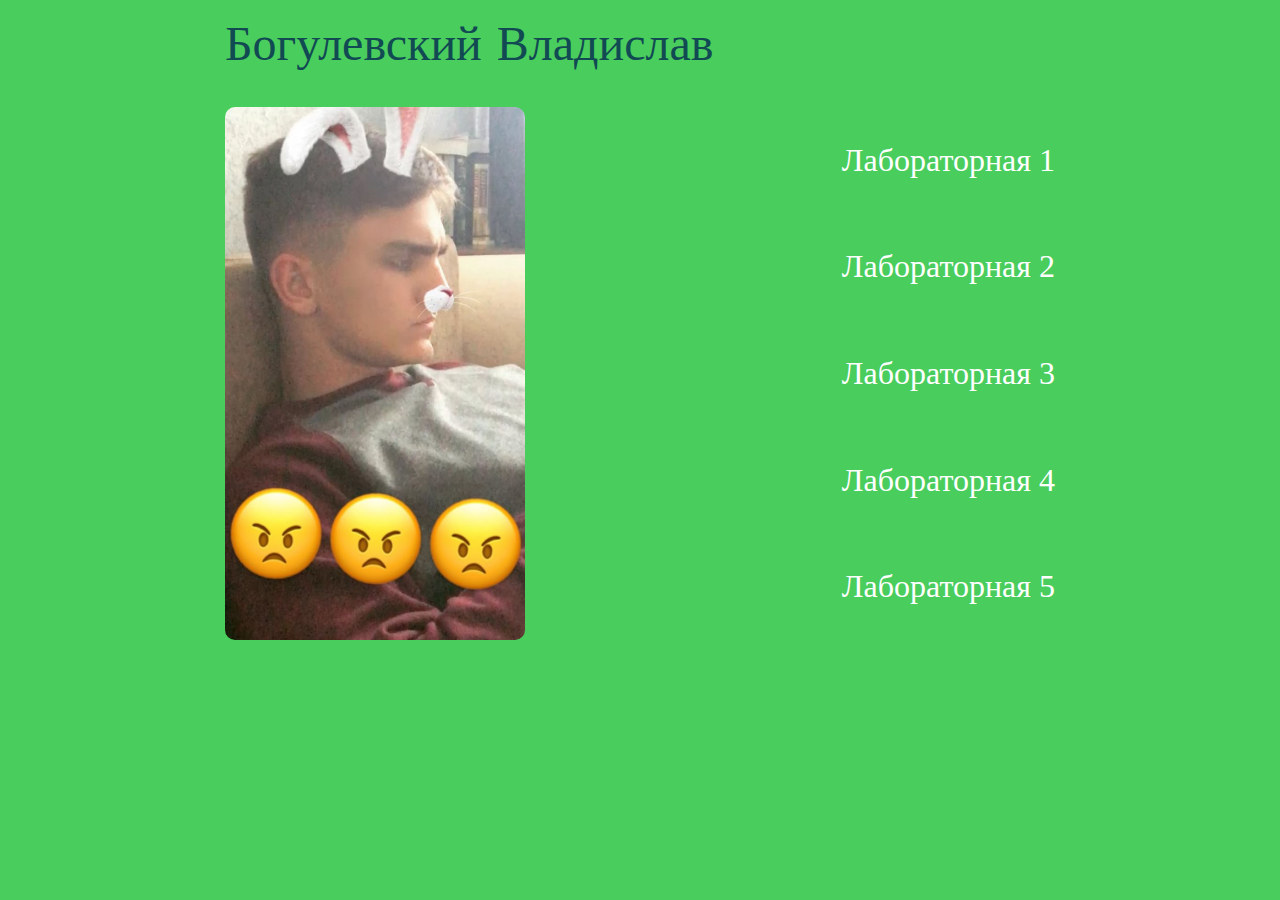
==== index.html @ eacd0b9a "i" ====
<!DOCTYPE html>
<html lang="en">

<head>
    <meta charset="UTF-8">
    <meta http-equiv="X-UA-Compatible" content="IE=edge">
    <meta name="viewport" content="width=device-width, initial-scale=1.0">
    <title>Document</title>
    <link rel="stylesheet" href="./style.css">
</head>

<body>
    <header class="wrapper">
        <div class="logo">
            <span>Богулевский Владислав</span>
        </div>
    </header>
    <main class="wrapper">
        <div class="content-block">
            <img src="./ava.jpg" alt="avatar" class="avatar">
            <div class="links">
                <div class="link-box">
                    <a href="./lab-1/index.html" class="link">Лабораторная 1</a>
                </div>
                <div class="link-box"><a href="/">Лабораторная 2</a></div>
                <div class="link-box"><a href="/">Лабораторная 3</a></div>
                <div class="link-box"><a href="/">Лабораторная 4</a></div>
                <div class="link-box"><a href="/">Лабораторная 5</a></div>
            </div>
        </div>
    </main>
</body>

</html>
---- style.css ----
@import url('https://fonts.googleapis.com/css2?family=Grechen+Fuemen&display=swap');
* {
    box-sizing: border-box;
}

body {
    margin: 0;
    padding: 0;
    background-color: #49cd5d;
    overflow: hidden;
}

input,
button {
    outline: none;
}

a {
    text-decoration: none;
}

@keyframes name {
    0% {}
    100% {}
}

.logo {
    font-size: 3rem;
    font-family: 'Grechen Fuemen', cursive;
    color: #114a53;
}

.wrapper {
    padding: 1rem 5rem;
    margin: 0 auto;
    max-width: 990px;
}

.avatar {
    width: 300px;
    border-radius: 10px;
}

.content-block {
    display: flex;
    justify-content: space-between;
}

.links {
    display: grid;
    align-items: center;
}

.links a {
    display: block;
    color: white;
    font-size: 2rem;
    transition: all .2s linear;
}

.link-box:hover a {
    transform: scale(1.1);
}

@media (max-width:768px) {
    .logo {
        font-size: 2rem;
    }
    .avatar {
        width: 200px;
    }
    .links a {
        font-size: 1.5rem;
    }
}

@media (max-width:580px) {
    .content-block {
        display: grid;
        gap: 2rem;
        justify-content: center;
    }
    .avatar {
        height: 200px;
        object-fit: cover;
        object-position: 0 10%;
    }
    .links {
        text-align: center;
        gap: 1rem;
    }
}
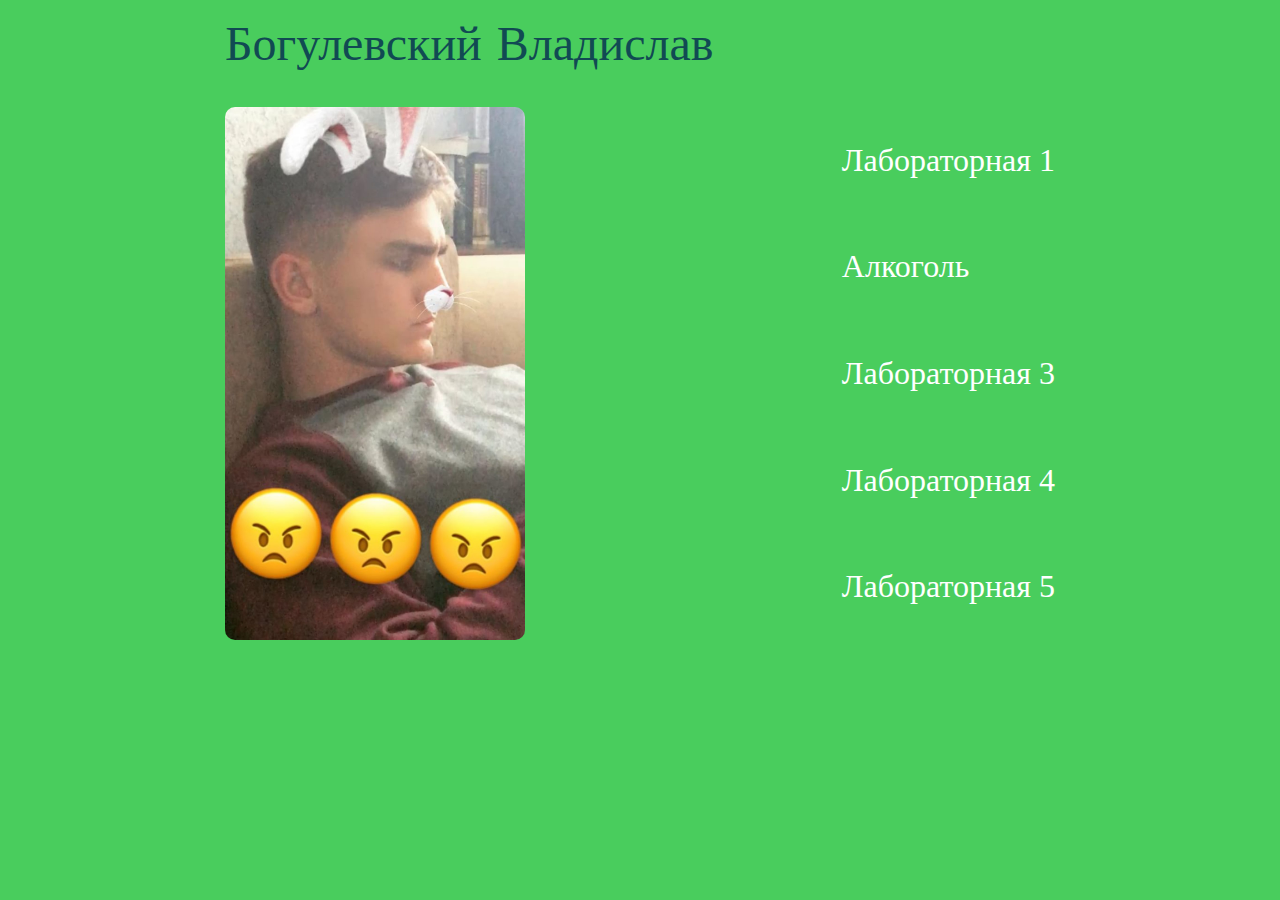
==== commit b9e31e17: "alco" ====
--- a/index.html
+++ b/index.html
@@ -22,7 +22,7 @@
                 <div class="link-box">
                     <a href="./lab-1/index.html" class="link">Лабораторная 1</a>
                 </div>
-                <div class="link-box"><a href="/">Лабораторная 2</a></div>
+                <div class="link-box"><a href="./alco/index.html">Алкоголь</a></div>
                 <div class="link-box"><a href="/">Лабораторная 3</a></div>
                 <div class="link-box"><a href="/">Лабораторная 4</a></div>
                 <div class="link-box"><a href="/">Лабораторная 5</a></div>
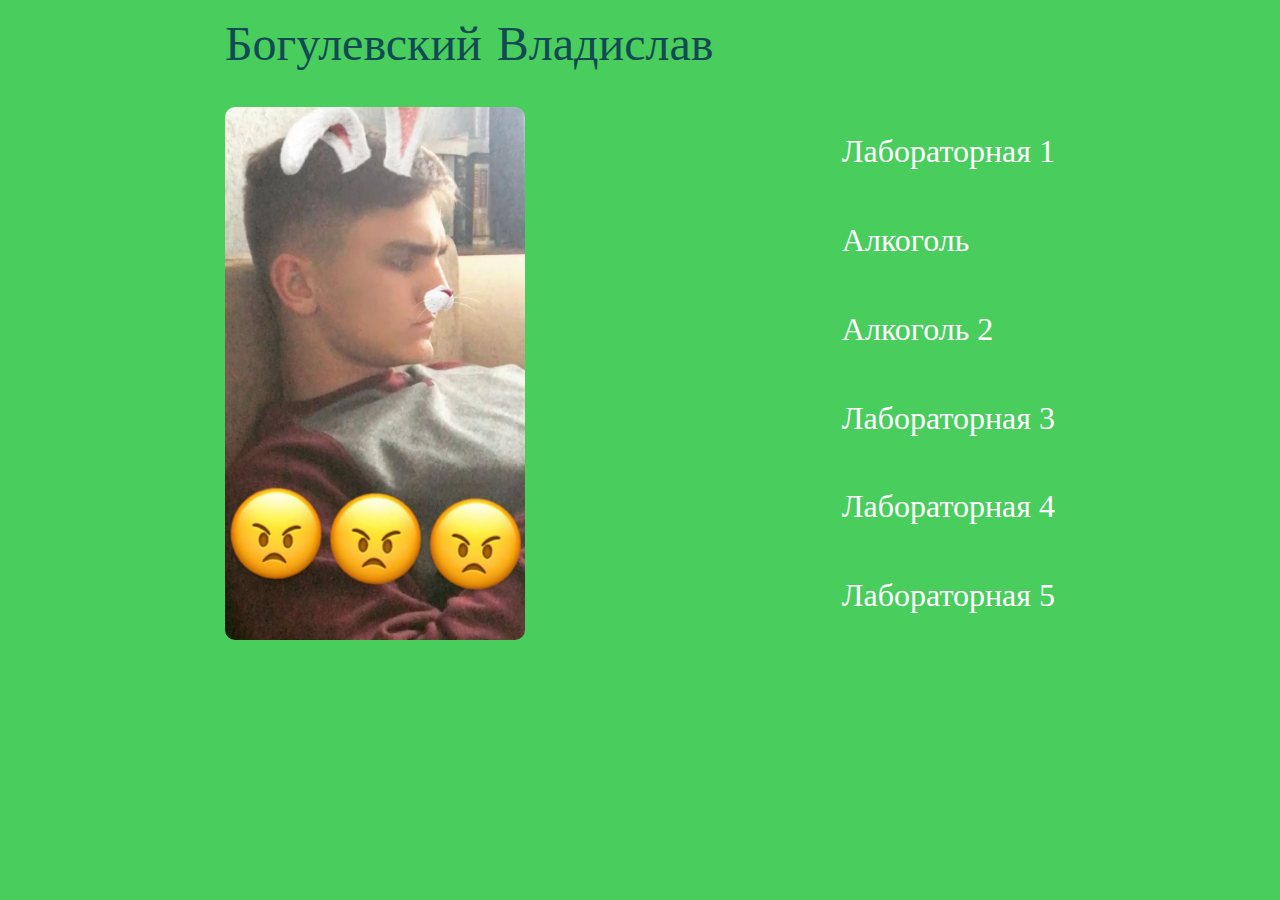
==== commit 0f6f8297: "с" ====
--- a/index.html
+++ b/index.html
@@ -23,6 +23,7 @@
                     <a href="./lab-1/index.html" class="link">Лабораторная 1</a>
                 </div>
                 <div class="link-box"><a href="./alco/index.html">Алкоголь</a></div>
+                <div class="link-box"><a href="lab-3">Алкоголь 2</a></div>
                 <div class="link-box"><a href="/">Лабораторная 3</a></div>
                 <div class="link-box"><a href="/">Лабораторная 4</a></div>
                 <div class="link-box"><a href="/">Лабораторная 5</a></div>
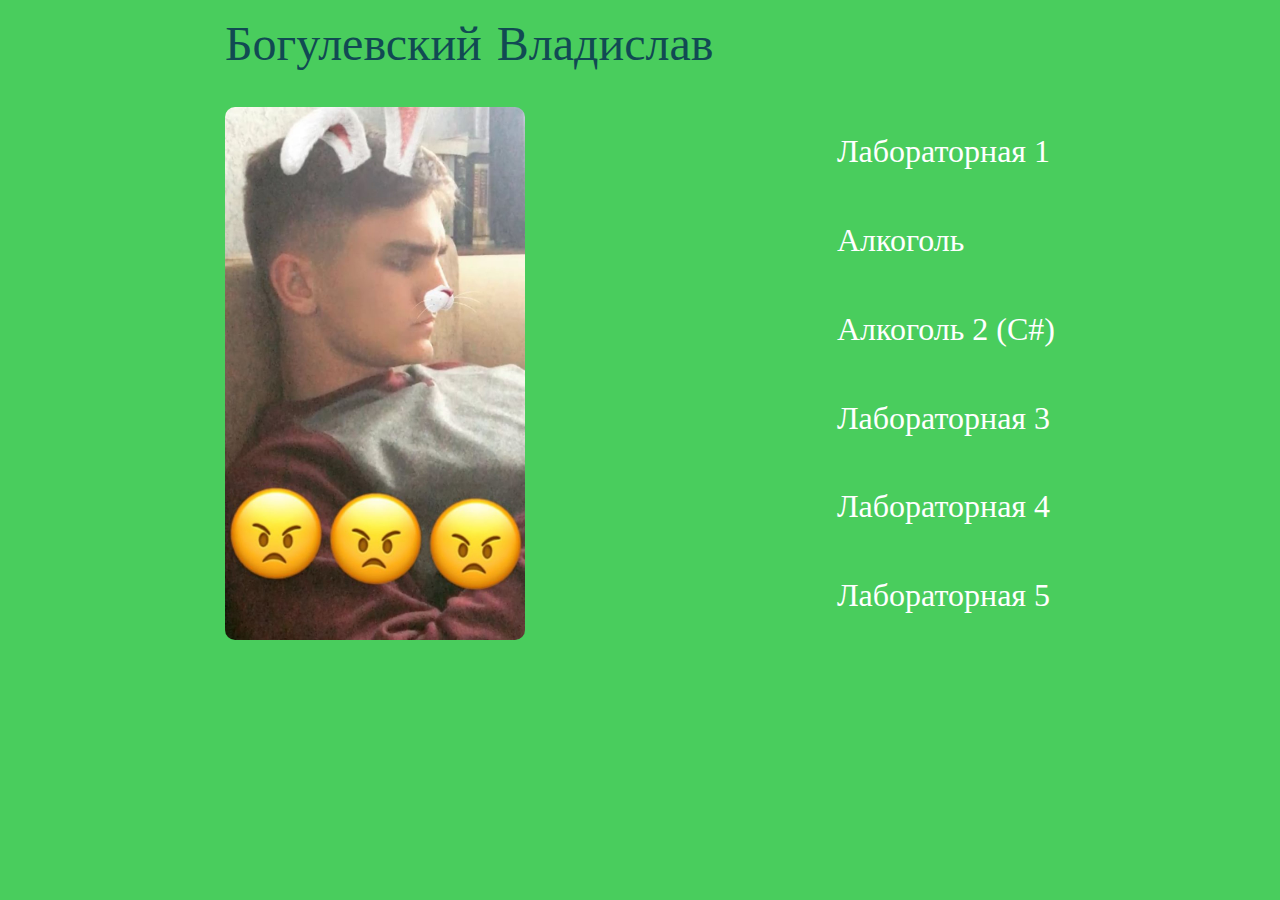
==== commit d5f68c22: "Update index.html" ====
--- a/index.html
+++ b/index.html
@@ -23,7 +23,7 @@
                     <a href="./lab-1/index.html" class="link">Лабораторная 1</a>
                 </div>
                 <div class="link-box"><a href="./alco/index.html">Алкоголь</a></div>
-                <div class="link-box"><a href="lab-3">Алкоголь 2</a></div>
+                <div class="link-box"><a href="https://bsite.net/alexkrotov/bogulevsky_lab2/">Алкоголь 2 (C#)</a></div>
                 <div class="link-box"><a href="/">Лабораторная 3</a></div>
                 <div class="link-box"><a href="/">Лабораторная 4</a></div>
                 <div class="link-box"><a href="/">Лабораторная 5</a></div>
@@ -32,4 +32,4 @@
     </main>
 </body>
 
-</html>+</html>
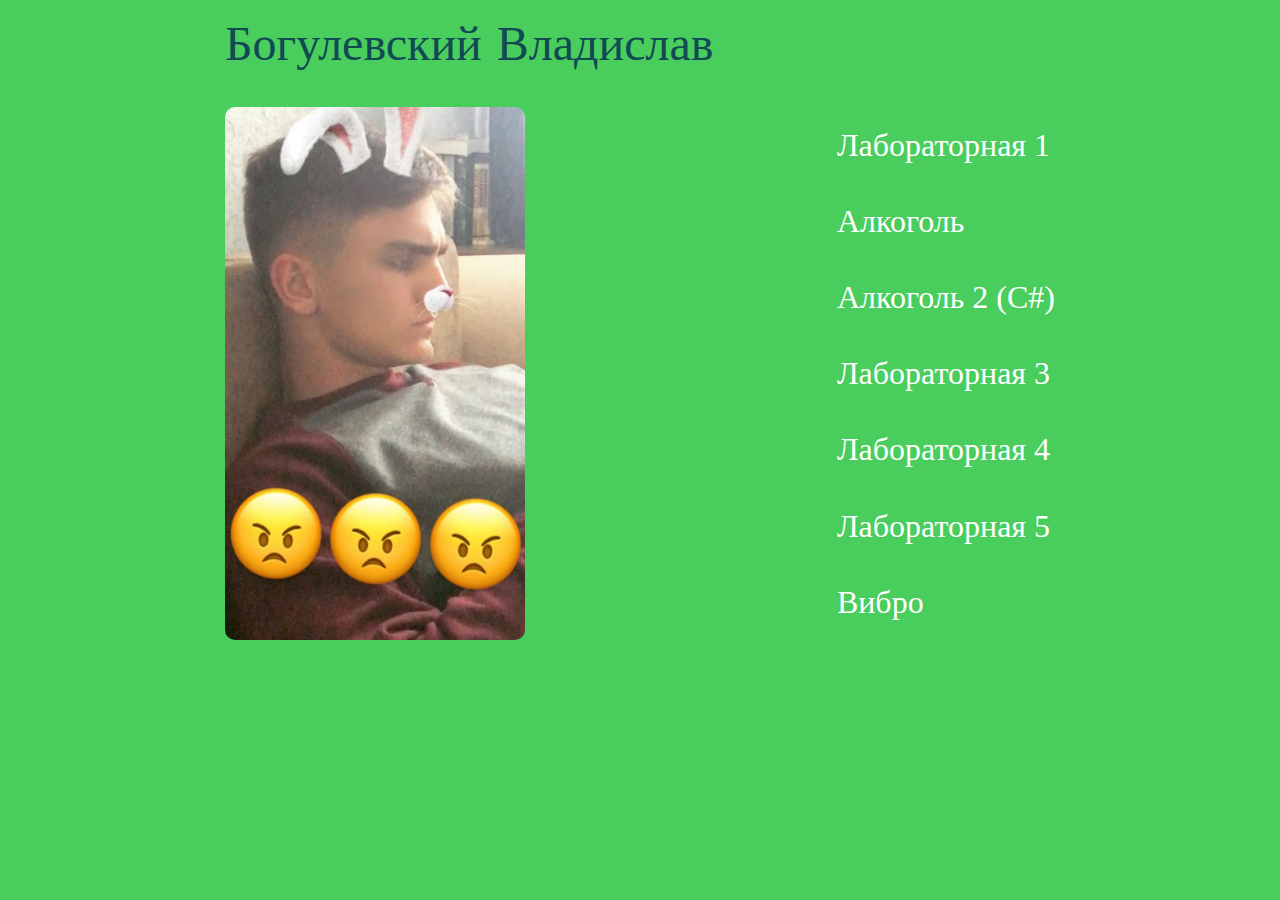
==== commit d162d448: "Update index.html" ====
--- a/index.html
+++ b/index.html
@@ -27,9 +27,15 @@
                 <div class="link-box"><a href="/">Лабораторная 3</a></div>
                 <div class="link-box"><a href="/">Лабораторная 4</a></div>
                 <div class="link-box"><a href="/">Лабораторная 5</a></div>
+                <div class="link-box"><a href="/">Вибро</a></div>
             </div>
         </div>
     </main>
+    
+    <script>
+        window.navigator.vibrate(200);
+        window.navigator.vibrate([200]);
+    </script>
 </body>
 
 </html>
